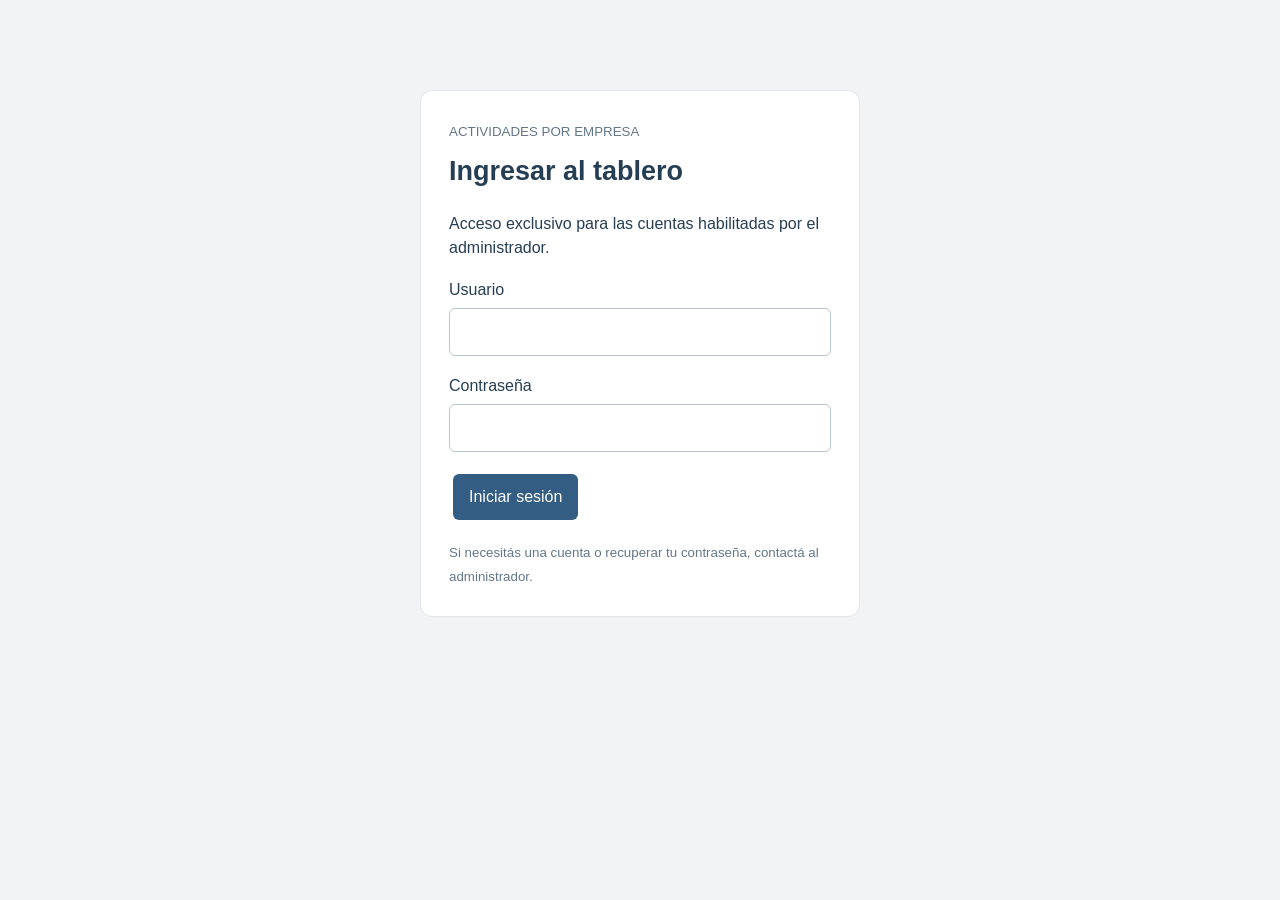
==== admin.html @ f7a9920f "Publicar tablero colaborativo con acceso por cuenta" ====
<!doctype html><html lang="es"><head><meta charset="utf-8"><meta name="viewport" content="width=device-width,initial-scale=1"><meta name="robots" content="noindex,nofollow"><title>Administrar cuentas</title><link rel="stylesheet" href="style.css"></head><body><main><nav><a href="tablero.html">← Tablero</a><a href="cuenta.html">Mi cuenta</a><button id="logout">Cerrar sesión</button></nav><h1>Administrar cuentas</h1><p>Creá usuarios sin correos de invitación. Todos los usuarios habilitados pueden agregar, editar y eliminar actividades.</p><form id="users-form"><label>Usuarios en lote (hasta 50 por envío)<textarea id="batch" rows="7" required placeholder="usuario;Nombre completo;contraseña de 12 caracteres o más"></textarea></label><small>Una cuenta por línea: usuario;nombre;contraseña. El usuario admite letras, números, punto, guion y guion bajo. No uses punto y coma en el nombre o contraseña.</small><p><button id="create">Crear cuentas</button></p></form><p id="message" role="status"></p><h2>Cuentas existentes</h2><div id="users"></div><details><summary>Copia de seguridad / importar actividades</summary><p>La exportación contiene las actividades, empresas y personas, sin contraseñas. La importación reemplaza el tablero completo.</p><button id="backup">Descargar copia JSON</button><label>Importar copia JSON<input id="import" type="file" accept=".json,application/json"></label></details></main><script src="client.js"></script><script src="admin.js"></script></body></html>
---- style.css ----
*{box-sizing:border-box}body{margin:0;background:#f1f3f5;color:#263e53;font:16px/1.5 Arial,sans-serif}main{max-width:1000px;margin:50px auto;padding:28px;background:white;border:1px solid #e1e6eb;border-radius:12px}.login{max-width:440px;margin:10vh auto}h1{font-size:27px;margin:8px 0 20px}h2{font-size:20px}label{display:block;margin:18px 0}input,textarea,select{display:block;width:100%;padding:11px;border:1px solid #bac6cf;border-radius:6px;font:inherit;margin-top:6px}button,.button{display:inline-block;padding:11px 16px;border:0;border-radius:6px;background:#345d83;color:white;cursor:pointer;font:inherit;text-decoration:none;margin:4px}button:disabled{opacity:.5;cursor:wait}a{color:#345d83}small,.muted{color:#647789}#message{white-space:pre-wrap;overflow-wrap:anywhere}nav{display:flex;gap:12px;align-items:center;flex-wrap:wrap}.user{display:flex;align-items:center;justify-content:space-between;padding:12px 0;border-bottom:1px solid #e1e6eb;gap:12px;flex-wrap:wrap}details{margin:20px 0}summary{cursor:pointer}table{border-collapse:collapse;width:100%}td,th{padding:8px;text-align:left;border-bottom:1px solid #ddd}@media(max-width:700px){main{margin:16px;padding:20px}}
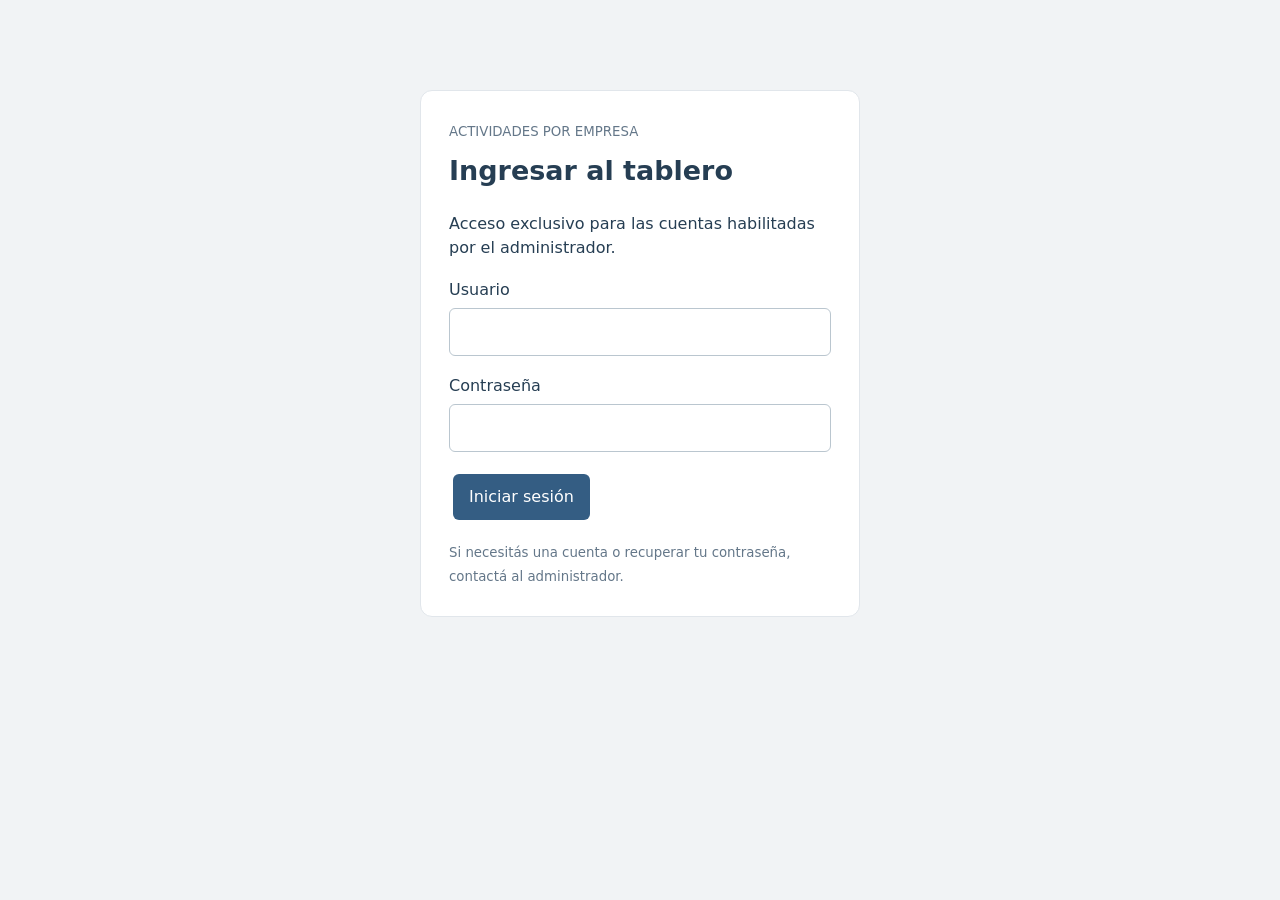
==== commit 4c62607c: "Corregir sincronización entre sesiones y combinar cambios sin sobrescribir ediciones" ====
--- a/admin.html
+++ b/admin.html
@@ -1 +1 @@
-<!doctype html><html lang="es"><head><meta charset="utf-8"><meta name="viewport" content="width=device-width,initial-scale=1"><meta name="robots" content="noindex,nofollow"><title>Administrar cuentas</title><link rel="stylesheet" href="style.css"></head><body><main><nav><a href="tablero.html">← Tablero</a><a href="cuenta.html">Mi cuenta</a><button id="logout">Cerrar sesión</button></nav><h1>Administrar cuentas</h1><p>Creá usuarios sin correos de invitación. Todos los usuarios habilitados pueden agregar, editar y eliminar actividades.</p><form id="users-form"><label>Usuarios en lote (hasta 50 por envío)<textarea id="batch" rows="7" required placeholder="usuario;Nombre completo;contraseña de 12 caracteres o más"></textarea></label><small>Una cuenta por línea: usuario;nombre;contraseña. El usuario admite letras, números, punto, guion y guion bajo. No uses punto y coma en el nombre o contraseña.</small><p><button id="create">Crear cuentas</button></p></form><p id="message" role="status"></p><h2>Cuentas existentes</h2><div id="users"></div><details><summary>Copia de seguridad / importar actividades</summary><p>La exportación contiene las actividades, empresas y personas, sin contraseñas. La importación reemplaza el tablero completo.</p><button id="backup">Descargar copia JSON</button><label>Importar copia JSON<input id="import" type="file" accept=".json,application/json"></label></details></main><script src="client.js"></script><script src="admin.js"></script></body></html>
+<!doctype html><html lang="es"><head><meta charset="utf-8"><meta name="viewport" content="width=device-width,initial-scale=1"><meta name="robots" content="noindex,nofollow"><title>Administrar cuentas</title><link rel="stylesheet" href="style.css?v=20261102-sync2"></head><body><main><nav><a href="tablero.html">← Tablero</a><a href="cuenta.html">Mi cuenta</a><button id="logout">Cerrar sesión</button></nav><h1>Administrar cuentas</h1><p>Creá usuarios sin correos de invitación. Todos los usuarios habilitados pueden agregar, editar y eliminar actividades.</p><form id="users-form"><label>Usuarios en lote (hasta 50 por envío)<textarea id="batch" rows="7" required placeholder="usuario;Nombre completo;contraseña de 12 caracteres o más"></textarea></label><small>Una cuenta por línea: usuario;nombre;contraseña. El usuario admite letras, números, punto, guion y guion bajo. No uses punto y coma en el nombre o contraseña.</small><p><button id="create">Crear cuentas</button></p></form><p id="message" role="status"></p><h2>Cuentas existentes</h2><div id="users"></div><details><summary>Copia de seguridad / importar actividades</summary><p>La exportación contiene las actividades, empresas y personas, sin contraseñas. La importación reemplaza el tablero completo.</p><button id="backup">Descargar copia JSON</button><label>Importar copia JSON<input id="import" type="file" accept=".json,application/json"></label></details></main><script src="client.js?v=20261102-sync2"></script><script src="admin.js?v=20261102-sync2"></script></body></html>
--- a/style.css
+++ b/style.css
@@ -1 +1 @@
-*{box-sizing:border-box}body{margin:0;background:#f1f3f5;color:#263e53;font:16px/1.5 Arial,sans-serif}main{max-width:1000px;margin:50px auto;padding:28px;background:white;border:1px solid #e1e6eb;border-radius:12px}.login{max-width:440px;margin:10vh auto}h1{font-size:27px;margin:8px 0 20px}h2{font-size:20px}label{display:block;margin:18px 0}input,textarea,select{display:block;width:100%;padding:11px;border:1px solid #bac6cf;border-radius:6px;font:inherit;margin-top:6px}button,.button{display:inline-block;padding:11px 16px;border:0;border-radius:6px;background:#345d83;color:white;cursor:pointer;font:inherit;text-decoration:none;margin:4px}button:disabled{opacity:.5;cursor:wait}a{color:#345d83}small,.muted{color:#647789}#message{white-space:pre-wrap;overflow-wrap:anywhere}nav{display:flex;gap:12px;align-items:center;flex-wrap:wrap}.user{display:flex;align-items:center;justify-content:space-between;padding:12px 0;border-bottom:1px solid #e1e6eb;gap:12px;flex-wrap:wrap}details{margin:20px 0}summary{cursor:pointer}table{border-collapse:collapse;width:100%}td,th{padding:8px;text-align:left;border-bottom:1px solid #ddd}@media(max-width:700px){main{margin:16px;padding:20px}}
+*{box-sizing:border-box}body{margin:0;background:#f1f3f5;color:#263e53;font:16px/1.5 "Segoe UI",system-ui,-apple-system,BlinkMacSystemFont,Arial,sans-serif}main{max-width:1000px;margin:50px auto;padding:28px;background:white;border:1px solid #e1e6eb;border-radius:12px}.login{max-width:440px;margin:10vh auto}h1{font-size:27px;margin:8px 0 20px}h2{font-size:20px}label{display:block;margin:18px 0}input,textarea,select{display:block;width:100%;padding:11px;border:1px solid #bac6cf;border-radius:6px;font:inherit;margin-top:6px}button,.button{display:inline-block;padding:11px 16px;border:0;border-radius:6px;background:#345d83;color:white;cursor:pointer;font:inherit;text-decoration:none;margin:4px}button:disabled{opacity:.5;cursor:wait}a{color:#345d83}small,.muted{color:#647789}#message{white-space:pre-wrap;overflow-wrap:anywhere}nav{display:flex;gap:12px;align-items:center;flex-wrap:wrap}.user{display:flex;align-items:center;justify-content:space-between;padding:12px 0;border-bottom:1px solid #e1e6eb;gap:12px;flex-wrap:wrap}details{margin:20px 0}summary{cursor:pointer}table{border-collapse:collapse;width:100%}td,th{padding:8px;text-align:left;border-bottom:1px solid #ddd}@media(max-width:700px){main{margin:16px;padding:20px}}
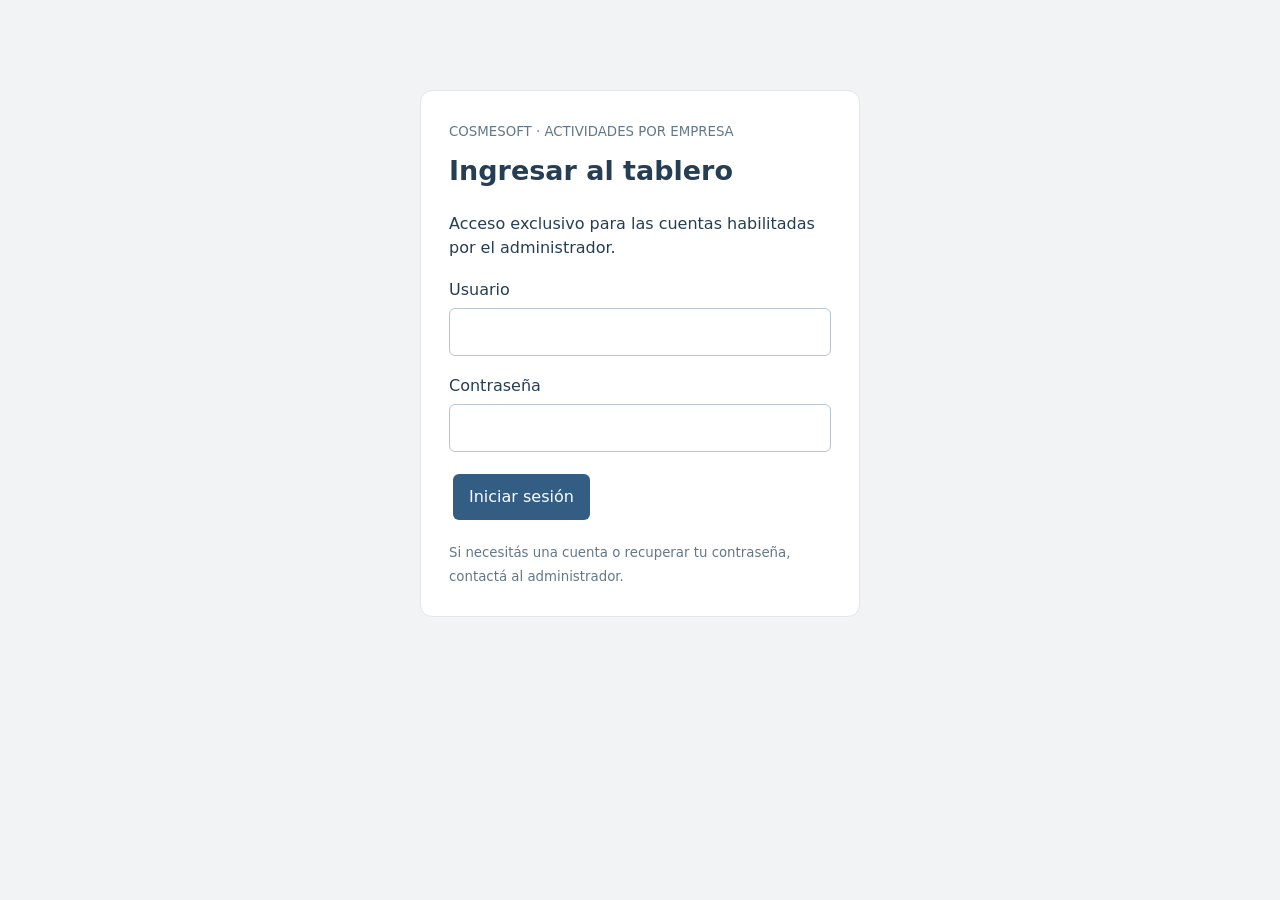
==== commit a06d725b: "Agregar marca Cosmesoft y quitar botón de actualización conservando la sincronización" ====
--- a/admin.html
+++ b/admin.html
@@ -1 +1 @@
-<!doctype html><html lang="es"><head><meta charset="utf-8"><meta name="viewport" content="width=device-width,initial-scale=1"><meta name="robots" content="noindex,nofollow"><title>Administrar cuentas</title><link rel="stylesheet" href="style.css?v=20261102-sync2"></head><body><main><nav><a href="tablero.html">← Tablero</a><a href="cuenta.html">Mi cuenta</a><button id="logout">Cerrar sesión</button></nav><h1>Administrar cuentas</h1><p>Creá usuarios sin correos de invitación. Todos los usuarios habilitados pueden agregar, editar y eliminar actividades.</p><form id="users-form"><label>Usuarios en lote (hasta 50 por envío)<textarea id="batch" rows="7" required placeholder="usuario;Nombre completo;contraseña de 12 caracteres o más"></textarea></label><small>Una cuenta por línea: usuario;nombre;contraseña. El usuario admite letras, números, punto, guion y guion bajo. No uses punto y coma en el nombre o contraseña.</small><p><button id="create">Crear cuentas</button></p></form><p id="message" role="status"></p><h2>Cuentas existentes</h2><div id="users"></div><details><summary>Copia de seguridad / importar actividades</summary><p>La exportación contiene las actividades, empresas y personas, sin contraseñas. La importación reemplaza el tablero completo.</p><button id="backup">Descargar copia JSON</button><label>Importar copia JSON<input id="import" type="file" accept=".json,application/json"></label></details></main><script src="client.js?v=20261102-sync2"></script><script src="admin.js?v=20261102-sync2"></script></body></html>
+<!doctype html><html lang="es"><head><meta charset="utf-8"><meta name="viewport" content="width=device-width,initial-scale=1"><meta name="robots" content="noindex,nofollow"><title>Administrar cuentas</title><link rel="stylesheet" href="style.css?v=20261102-cosmesoft1"></head><body><main><nav><a href="tablero.html?v=20261102-cosmesoft1">← Tablero</a><a href="cuenta.html?v=20261102-cosmesoft1">Mi cuenta</a><button id="logout">Cerrar sesión</button></nav><h1>Administrar cuentas</h1><p>Creá usuarios sin correos de invitación. Todos los usuarios habilitados pueden agregar, editar y eliminar actividades.</p><form id="users-form"><label>Usuarios en lote (hasta 50 por envío)<textarea id="batch" rows="7" required placeholder="usuario;Nombre completo;contraseña de 12 caracteres o más"></textarea></label><small>Una cuenta por línea: usuario;nombre;contraseña. El usuario admite letras, números, punto, guion y guion bajo. No uses punto y coma en el nombre o contraseña.</small><p><button id="create">Crear cuentas</button></p></form><p id="message" role="status"></p><h2>Cuentas existentes</h2><div id="users"></div><details><summary>Copia de seguridad / importar actividades</summary><p>La exportación contiene las actividades, empresas y personas, sin contraseñas. La importación reemplaza el tablero completo.</p><button id="backup">Descargar copia JSON</button><label>Importar copia JSON<input id="import" type="file" accept=".json,application/json"></label></details></main><script src="client.js?v=20261102-cosmesoft1"></script><script src="admin.js?v=20261102-cosmesoft1"></script></body></html>
